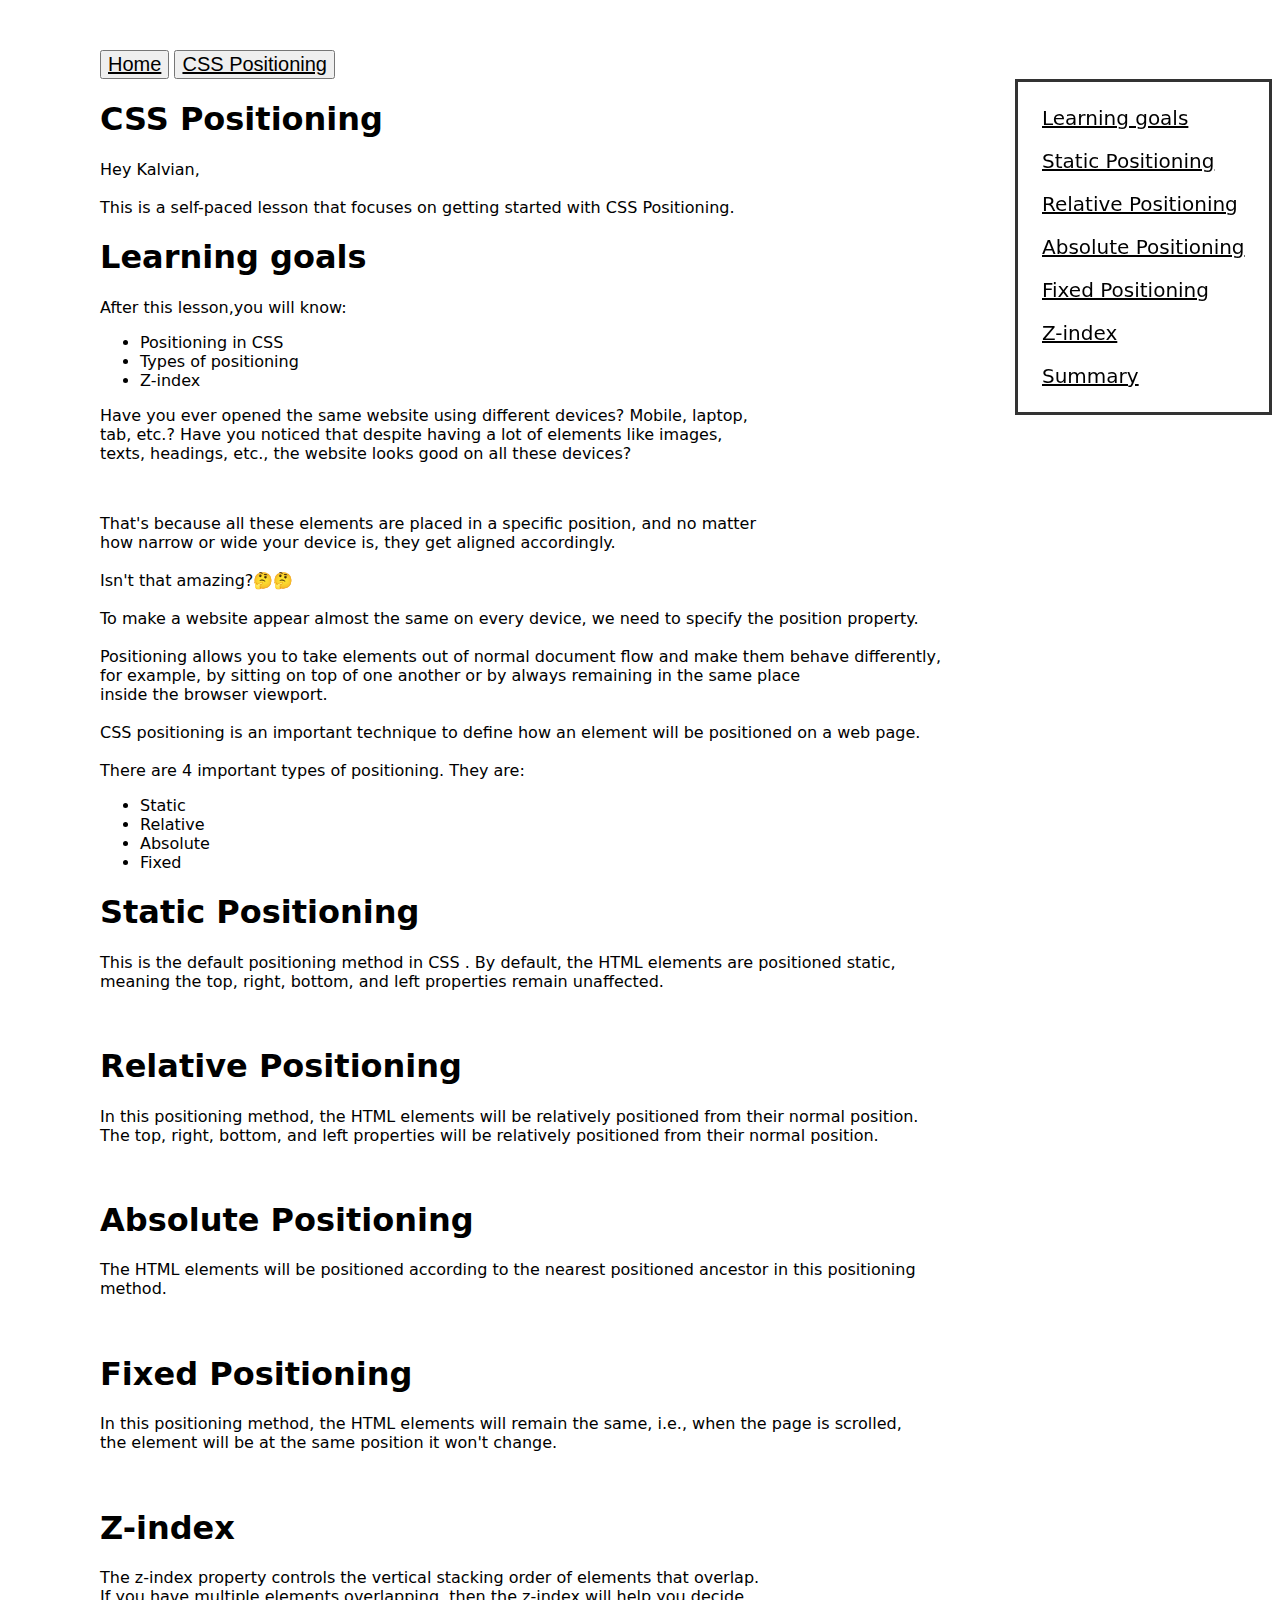
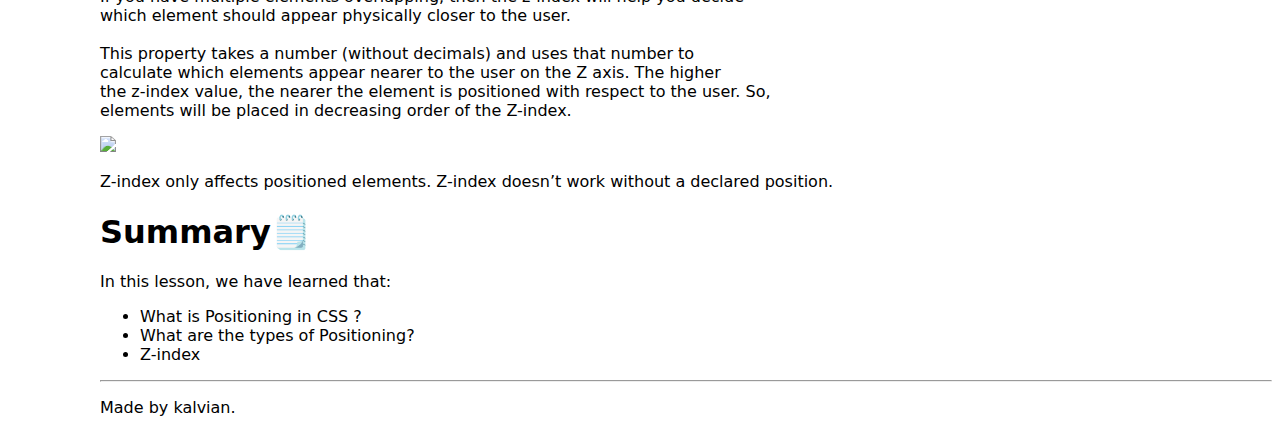
==== page2.html @ 45ed61dd "Initial commit" ====
<!DOCTYPE html>
<html lang="en">
  <head>
    <title>Project</title>
    <meta charset="UTF-8" />
    <meta name="viewport" content="width=device-width" />
    <link rel="stylesheet" href="styles.css" />
  </head>
  <body>
    <nav>
      <button><a href="/index.html" aria-current="page">Home</a></button>
      <button><a href="/page2.html">CSS Positioning</a></button>
    </nav>
    <div id="col">
      <a class="blk" href="#lg">Learning goals</a><br />
      <a class="blk" href="#stat">Static Positioning</a><br />
      <a class="blk" href="#rela">Relative Positioning</a><br />
      <a class="blk" href="#abs">Absolute Positioning</a><br />
      <a class="blk" href="#fix">Fixed Positioning</a><br />
      <a class="blk" href="#zind">Z-index</a><br />
      <a class="blk" href="#sum">Summary</a>
    </div>
    <div id="main">
      <h1><strong>CSS Positioning</strong></h1>
      <p>
        Hey Kalvian,<br /><br />This is a self-paced lesson that focuses on
        getting started with CSS Positioning.
      </p>
      <h1 id="lg">Learning goals</h1>
      <p>After this lesson,you will know:</p>
      <ul>
        <li>Positioning in CSS</li>
        <li>Types of positioning</li>
        <li>Z-index</li>
      </ul>
      <p>
        Have you ever opened the same website using different devices? Mobile,
        laptop,<br />
        tab, etc.? Have you noticed that despite having a lot of elements like
        images, <br />texts, headings, etc., the website looks good on all these
        devices?
      </p>
      <p>
        <img
          src="https://media1.giphy.com/media/xT0Gqn9yuw8hnPGn5K/giphy.gif?cid=790b7611af7c20bda4cb96f4f1a207a1fddd23ac57cb74c4&rid=giphy.gif&ct=g"
          alt=""
        />
      </p>

      <p>
        That's because all these elements are placed in a specific position, and
        no matter <br />how narrow or wide your device is, they get aligned
        accordingly.<br /><br />
        Isn't that amazing?🤔🤔<br /><br />To make a website appear almost the
        same on every device, we need to specify the position property.<br /><br />
        Positioning allows you to take elements out of normal document flow and
        make them behave differently, <br />for example, by sitting on top of
        one another or by always remaining in the same place <br>inside the browser
        viewport.<br /><br />CSS positioning is an important technique to define
        how an element will be positioned on a web page.<br /><br />There are 4
        important types of positioning. They are:
      </p>

      <ul>
        <li>Static</li>
        <li>Relative</li>
        <li>Absolute</li>
        <li>Fixed</li>
      </ul>
      <h1 id="stat">Static Positioning</h1>
      <p>
        This is the default positioning method in CSS . By default, the HTML
        elements are positioned static,<br />
        meaning the top, right, bottom, and left properties remain unaffected.
      </p>
      <br />
      <h1 id="rela">Relative Positioning</h1>
      <p>
        In this positioning method, the HTML elements will be relatively
        positioned from their normal position.<br />
        The top, right, bottom, and left properties will be relatively
        positioned from their normal position.
      </p>
      <br />
      <h1 id="abs">Absolute Positioning</h1>
      <p>
        The HTML elements will be positioned according to the nearest positioned
        ancestor in this positioning<br />
        method.
      </p>
      <br />
      <h1 id="fix">Fixed Positioning</h1>
      <p>
        In this positioning method, the HTML elements will remain the same,
        i.e., when the page is scrolled, <br />the element will be at the same
        position it won't change.
      </p>
      <br />
      <h1 id="zind">Z-index</h1>
      <p>
        The z-index property controls the vertical stacking order of elements
        that overlap. <br /> If you have multiple
        elements overlapping, then the z-index will help you decide<br /> which
        element should appear physically closer to the user.<br /><br />This
        property takes a number (without decimals) and uses that number to
        <br />calculate which elements appear nearer to the user on the Z axis.
        The higher<br /> the z-index value, the nearer the element is positioned with
        respect to the user. So, <br />elements will be placed in decreasing
        order of the Z-index.
      </p>
      <img
        src="https://s3.ap-south-1.amazonaws.com/kalvi-education.github.io/front-end-web-development/z-index.png" width="700"
      />
      <p>
        Z-index only affects positioned elements. Z-index doesn’t work without a
        declared position.
      </p>
      <h1 id="sum">Summary🗒️</h1>
      <p>In this lesson, we have learned that:</p>
      <ul>
        <li>What is Positioning in CSS ?</li>
        <li>What are the types of Positioning?</li>
        <li>Z-index</li>
      </ul>
    </div>
    <hr />
    <p>Made by kalvian.</p>
  </body>
</html>
---- styles.css ----
body {
  margin-left: 100px;
  margin-top: 50px;
  font-family: system-ui, sans-serif;
}
.blk {
  color: black;
}
#col {
  display: flex;
  flex-direction: column;
  border: 3px solid rgb(51, 51, 51);
  width: 203px;
  padding: 1.5rem;
  height: fit-content;
  position: sticky;
  top: 3.5rem;
  float: right;
}
a {
  color: rgb(0, 0, 0);
  font-size: 20px;
}
#wel,
#day1 {
  display: block;
  margin-left: auto;
  margin-right: auto;
  width: 50%;
}
#nav1 {
  position: absolute;
  left: 100px;
}
@media screen and (max-width: 1100px) {
  #col {
    display: none;
  }
}
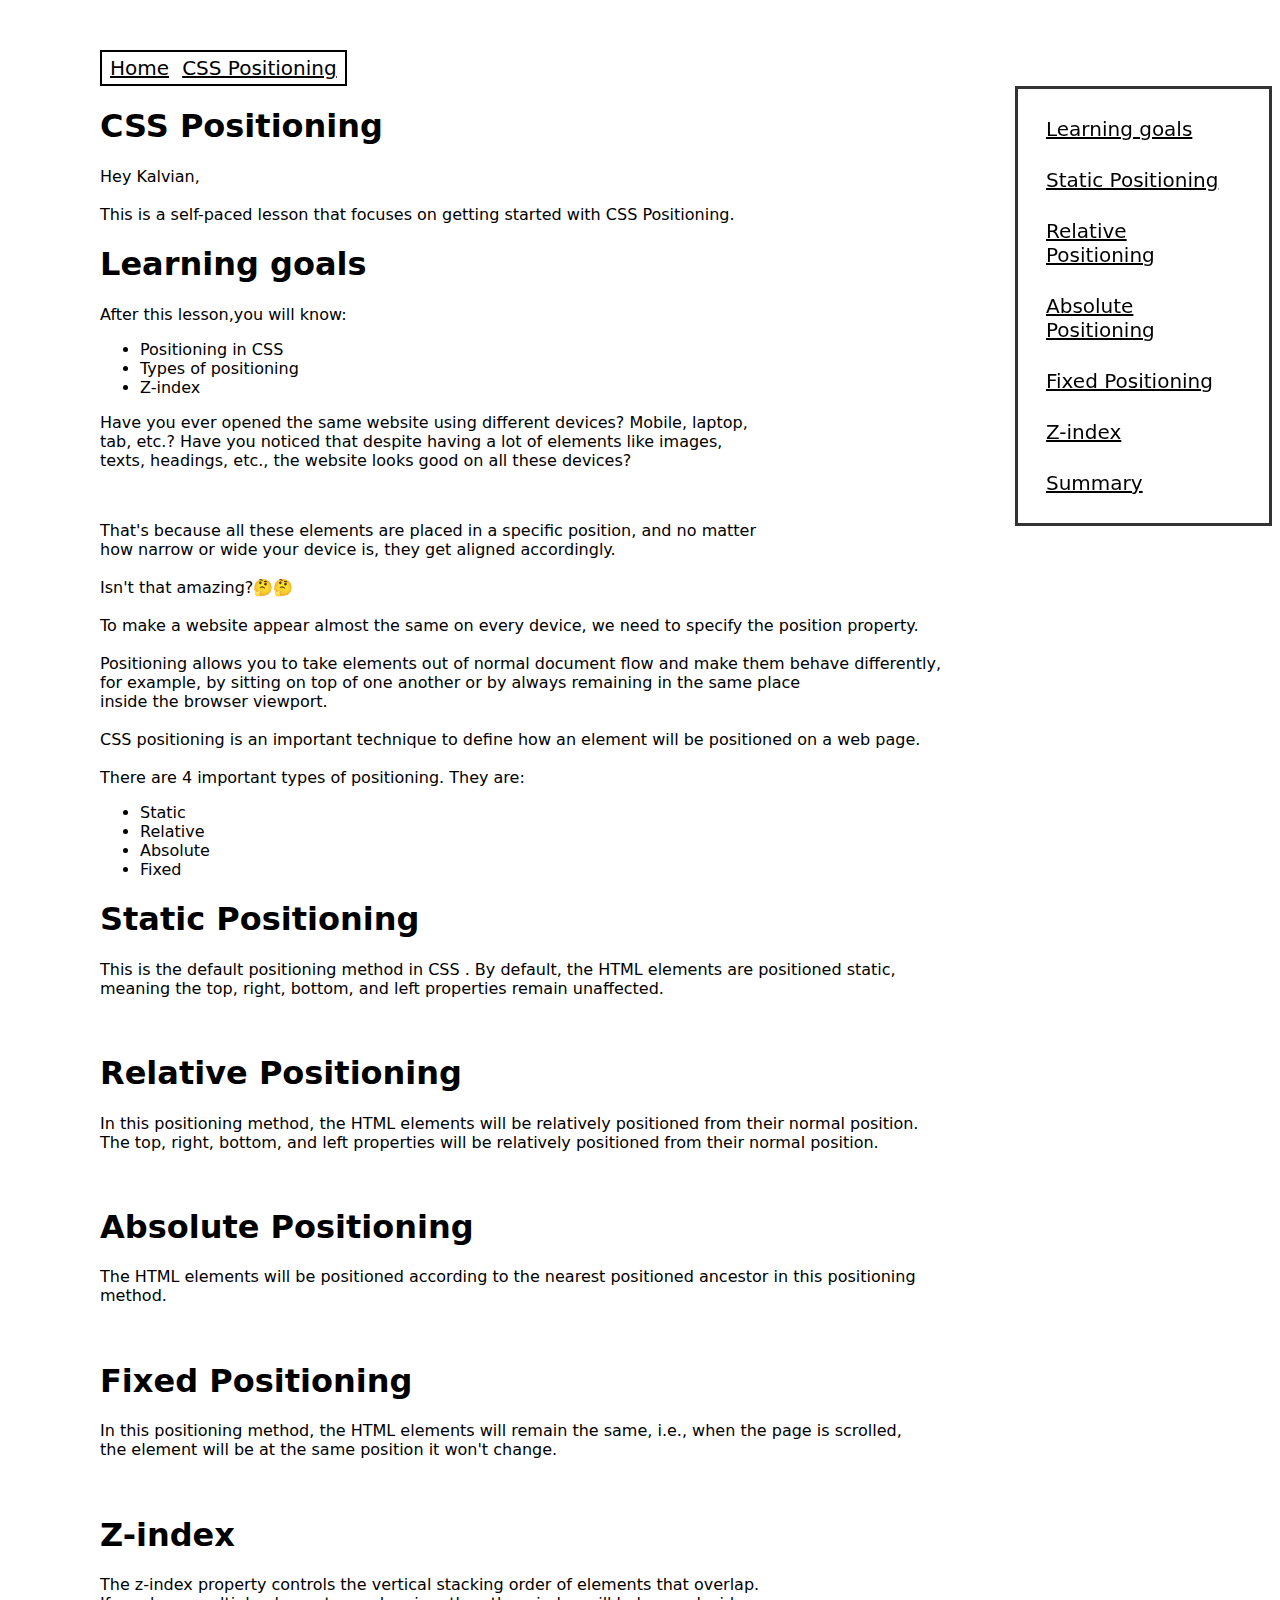
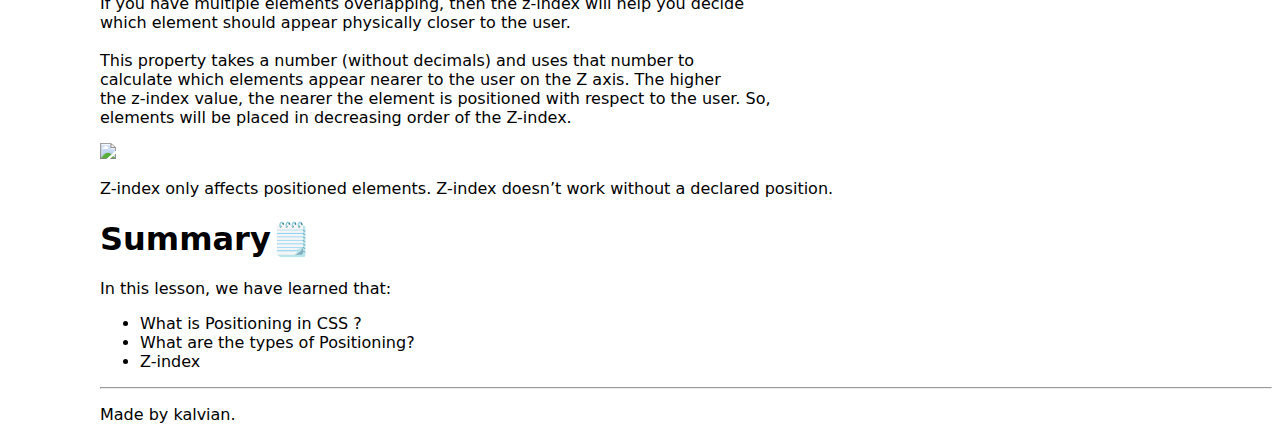
==== commit 9250a74f: "3 files modified" ====
--- a/page2.html
+++ b/page2.html
@@ -7,9 +7,9 @@
     <link rel="stylesheet" href="styles.css" />
   </head>
   <body>
-    <nav>
-      <button><a href="/index.html" aria-current="page">Home</a></button>
-      <button><a href="/page2.html">CSS Positioning</a></button>
+    <nav id="nav2">
+      <a class="btn" href="/index.html" aria-current="page">Home</a>
+      <a class="btn" href="/page2.html">CSS Positioning</a>
     </nav>
     <div id="col">
       <a class="blk" href="#lg">Learning goals</a><br />
@@ -55,10 +55,10 @@
         same on every device, we need to specify the position property.<br /><br />
         Positioning allows you to take elements out of normal document flow and
         make them behave differently, <br />for example, by sitting on top of
-        one another or by always remaining in the same place <br>inside the browser
-        viewport.<br /><br />CSS positioning is an important technique to define
-        how an element will be positioned on a web page.<br /><br />There are 4
-        important types of positioning. They are:
+        one another or by always remaining in the same place <br />inside the
+        browser viewport.<br /><br />CSS positioning is an important technique
+        to define how an element will be positioned on a web page.<br /><br />There
+        are 4 important types of positioning. They are:
       </p>
 
       <ul>
@@ -99,17 +99,20 @@
       <h1 id="zind">Z-index</h1>
       <p>
         The z-index property controls the vertical stacking order of elements
-        that overlap. <br /> If you have multiple
-        elements overlapping, then the z-index will help you decide<br /> which
-        element should appear physically closer to the user.<br /><br />This
+        that overlap. <br />
+        If you have multiple elements overlapping, then the z-index will help
+        you decide<br />
+        which element should appear physically closer to the user.<br /><br />This
         property takes a number (without decimals) and uses that number to
         <br />calculate which elements appear nearer to the user on the Z axis.
-        The higher<br /> the z-index value, the nearer the element is positioned with
-        respect to the user. So, <br />elements will be placed in decreasing
-        order of the Z-index.
+        The higher<br />
+        the z-index value, the nearer the element is positioned with respect to
+        the user. So, <br />elements will be placed in decreasing order of the
+        Z-index.
       </p>
       <img
-        src="https://s3.ap-south-1.amazonaws.com/kalvi-education.github.io/front-end-web-development/z-index.png" width="700"
+        src="https://s3.ap-south-1.amazonaws.com/kalvi-education.github.io/front-end-web-development/z-index.png"
+        width="700"
       />
       <p>
         Z-index only affects positioned elements. Z-index doesn’t work without a
--- a/styles.css
+++ b/styles.css
@@ -20,6 +20,7 @@
 a {
   color: rgb(0, 0, 0);
   font-size: 20px;
+  margin: 4px;
 }
 #wel,
 #day1 {
@@ -31,9 +32,20 @@
 #nav1 {
   position: absolute;
   left: 100px;
+  border: 2px solid black;
+  padding: 4px;
+  width: fit-content;
+}
+#nav2 {
+  border: 2px solid black;
+  padding: 4px;
+  width: fit-content;
 }
 @media screen and (max-width: 1100px) {
   #col {
     display: none;
   }
 }
+.btn{
+  background-color: white;
+}